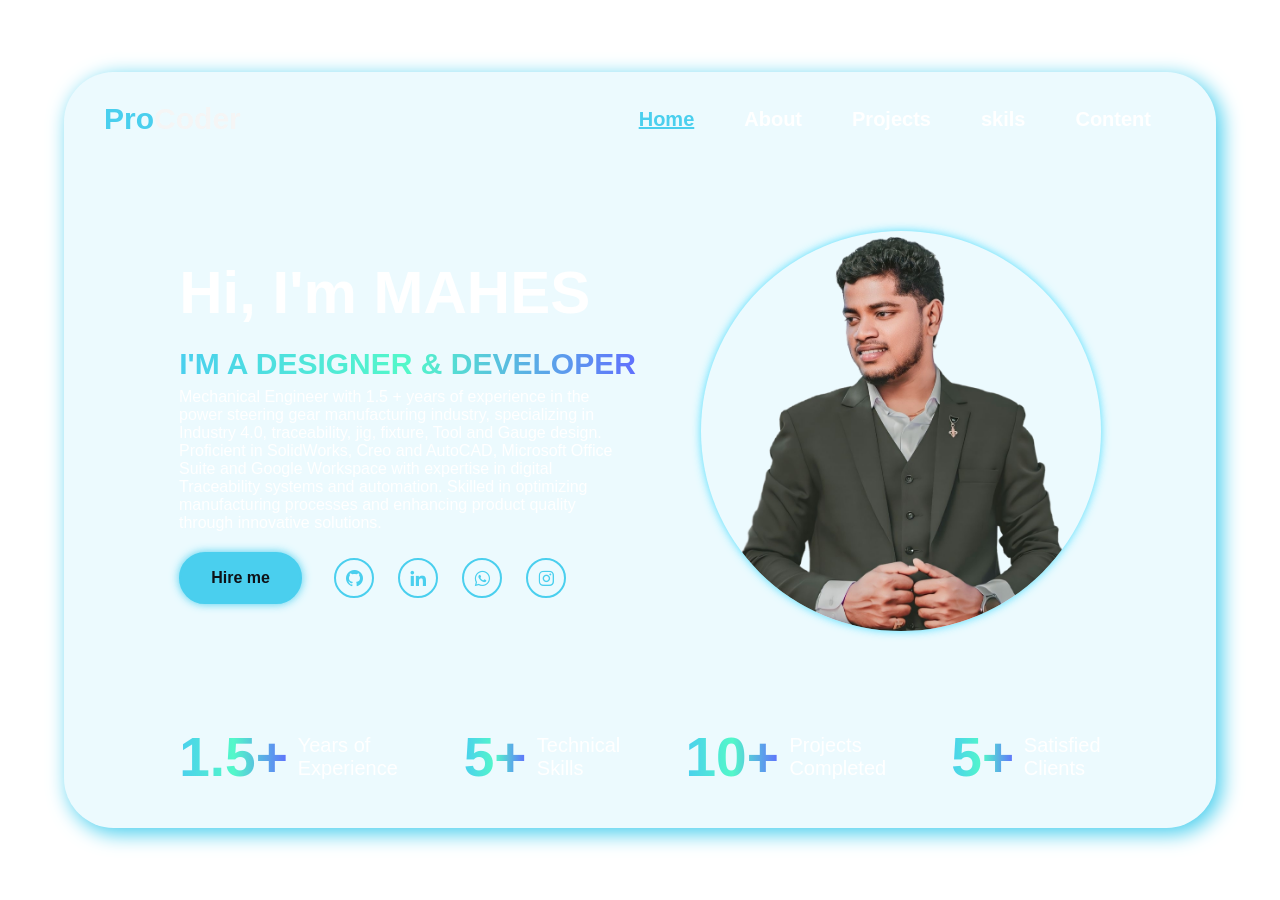
==== index.html @ faf4bfcb "First commit" ====
<!DOCTYPE html>
<html lang="en">
<head>
  <meta charset="UTF-8">
  <meta name="viewport" content="width=device-width, initial-scale=1.0">
  <title>MAHES</title>
  <link rel="stylesheet" href="https://unpkg.com/aos@next/dist/aos.css" />
  <link rel="stylesheet" href="style.css">
  <link href='https://unpkg.com/boxicons@2.1.4/css/boxicons.min.css' rel='stylesheet'>
</head>
<body>
  <video autoplay loop muted plays-inline class="back-vid">
    <source src="images/galaxy.mp4" type="video/mp4">
  </video>
  <section class="main-section">
    <nav>
      <h1 data-aos="zoom-in" data-aos-duration="1000"><span style="color: #4acfee;">Pro</span>Coder</h1>
      <ul>
        <li data-aos="fade-up" data-aos-duration="1000" data-aos-delay="100"><a class="active" href="#">Home </a></li>
        <li data-aos="fade-up" data-aos-duration="1000" data-aos-delay="200"><a href="#">About</a></li>
        <li data-aos="fade-up" data-aos-duration="1000" data-aos-delay="300"><a href="#">Projects</a></li>
        <li data-aos="fade-up" data-aos-duration="1000" data-aos-delay="400"><a href="#">skils</a></li>
        <li data-aos="fade-up" data-aos-duration="1000" data-aos-delay="500"><a href="#">Content</a></li>
      </ul>
    </nav>

    <div class="hero">
      <div class="hero-info">
        <h1 data-aos="fade-right" data-aos-duration="1000" data-aos-delay="700">Hi, I'm MAHES</h1>
        <h2 data-aos="fade-left" data-aos-duration="1000" data-aos-delay="900">I'm a  Designer & Developer</h2>
        <p data-aos="flip-down" data-aos-duration="1000" data-aos-delay="1000">Mechanical Engineer with 1.5 + years of experience in the power steering gear 
            manufacturing industry, specializing in Industry 4.0, traceability, jig, fixture, Tool and Gauge design. Proficient in SolidWorks, Creo and AutoCAD,
             Microsoft Office Suite and Google Workspace with expertise in digital Traceability systems and automation. Skilled in optimizing manufacturing 
             processes and enhancing product quality through innovative solutions.</p>
        <div class="Buttons">
          <button class="btn" data-aos="zoom-in-right" data-aos-duration="1000" data-aos-delay="1100">Hire me</button> 
          <ul class="ul-icons">
            <li><a href="" data-aos="fade-up" data-aos-duration="1000" data-aos-delay="1200"><i class='bx bxl-github'></i></a></li>
            <li><a href="https://www.linkedin.com/in/mahes-waran-b4429224b?utm_source=share&utm_campaign=share_via&utm_content=profile&utm_medium=android_app" data-aos="fade-up" data-aos-duration="1000" data-aos-delay="1300"><i class='bx bxl-linkedin'></i></a></li>
            <li><a href="" data-aos="fade-up" data-aos-duration="1000" data-aos-delay="1400" ><i class='bx bxl-whatsapp'></i></a></li>
            <li><a href="" data-aos="fade-up" data-aos-duration="1000" data-aos-delay="1500"><i class='bx bxl-instagram'></i></a></li>
          </ul>
        </div>
      </div>

      <div class="hero-img" data-aos="zoom-in-left" data-aos-duration="2500">
        <img src="images/mahes.png" alt="person-img" >
      </div>
    </div>

    <div class="info-sec">
      <div class="info-card" data-aos="fade-in" data-aos-duration="1000" data-aos-delay="1600">
        <h1>1.5+</h1>
        <p>Years of <br> Experience</p>
      </div>
      <div class="info-card" data-aos="fade-in" data-aos-duration="1000" data-aos-delay="1700">
        <h1>5+</h1>
        <p>Technical <br> Skills</p>
      </div>
      <div class="info-card" data-aos="fade-in" data-aos-duration="1000" data-aos-delay="1800">
        <h1>10+</h1>
        <p>Projects <br> Completed</p>
      </div>
      <div class="info-card" data-aos="fade-in" data-aos-duration="1000" data-aos-delay="1900">
        <h1>5+</h1>
        <p>Satisfied <br> Clients</p>
      </div>
    </div>
  </section>
  <script src="https://unpkg.com/aos@next/dist/aos.js"></script>
  <script>
    AOS.init();
  </script>
</body>
</html>
---- style.css ----
*{
    margin: 0;
    padding: 0;
    box-sizing: border-box;
    font-family: Arial, Helvetica, sans-serif;
  }
  
  body{
    position: relative;
    height: fit-content;
    width:100%;
    height: 100vh;
    overflow: hidden;
    display: flex;
    padding: 30px 0;
    justify-content: center;
    align-items: center;
  }
  
  .back-vid{
    position: absolute;
    left: 0;
    top: 0;
    z-index: -1;
  }
  
  
  
  @media (max-aspect-ratio: 16/9){
    .back-vid{
      width: auto;
      height: 100%;
    }
  }
  
  @media (min-aspect-ratio: 16/9){
    .back-vid{
      width: 100%;
      height: auto;
    }
  }
  
  
  
  .main-section{
    width: 90%;
    height: 90%;
    background-color:#4ad0ee1b;
    backdrop-filter: blur(10px);
    border-radius: 50px;
    box-shadow: 5px 5px 20px 1px #4acfee;
  }
  
  nav{
    display: flex;
    justify-content: space-between;
    align-items: center;
    padding: 30px 40px;
  }
  
  nav h1{
    color: rgb(245, 245, 245);
    font-size: 30px;
    font-weight: 900;
  }
  
  nav ul{
    list-style: none;
    display: flex;
  }
  
  nav a{
    color: white;
    text-decoration: none;
    font-size: 20px;
    font-weight: bold;
    transition: 0.2s;
    padding: 0px 25px;
  }
  
  nav a:hover ,
  .active {
    color : #4acfee;
    text-decoration: underline;
  }
  
  .hero{
    display: flex;
    align-items: center;
    height: 70%;
    padding: 0 10%;
    color: rgb(255, 255, 255);
    justify-content: space-between;
  }
  
  .hero h1{
    font-size: 60px;
  }
  
  .hero h2{
    margin-top: 20px;
    font-size: 30px;
    text-transform: uppercase;
    background:linear-gradient(to right, #4acfee, #53f8c9, #6070fd, #5bbdff, #4acfee);
    background-size: 200%;
    background-clip: text;
    -webkit-background-clip: text;
    -webkit-text-fill-color: transparent;
    animation: animate-gradient 2.5s linear infinite;
  }
  
  .hero p{
    max-width: 450px;
    margin-top: 7px;
    margin-bottom: 20px;
  }
  
  @keyframes animate-gradient {
    to {
      background-position: 200%;
    }
  }
  
  .Buttons{
    display: flex;
  }
  
  .btn{
    display: inline-block;
    padding: 15px 30px;
    background-color: #4acfee;
    border: 2px solid #4acfee;
    border-radius: 40px;
    box-shadow: 0 0 10px #4acfee;
    font-size: 16px;
    font-weight: 900;
    color: #0e1217;
    cursor: pointer;
    margin-right: 15px;
    transition: 0.3s;
    text-wrap: nowrap;
  }
  
  .btn:hover{
    background-color: transparent;
    box-shadow: none;
    color: #4acfee;
  }
  
  .ul-icons{
    display: flex;
    align-items: center;
  }
  
  .ul-icons li{
    list-style: none;
    margin-left: 10px;
  }
  
  .ul-icons a{
    display: inline-flex;
    padding: 8px;
    border: 2px solid #4acfee;
    border-radius: 50%;
    font-size: 20px;
    color: #4acfee;
    text-decoration: none;
    margin: 0 7px;
    transition: 0.3s;
  }
  
  .ul-icons a:hover{
    background: #4acfee;
    color: #0e1217;
    box-shadow: 0 0 10px #4acfee;
  }
  
  .hero-img{
    width: 400px;
    height: 400px;
    background-color: none;
    position:relative;
    border-radius: 50%;
    display: flex;
    justify-content: center;
    overflow: hidden;
    box-shadow: 0 0 10px #4eddfd;
    transition: 0.5s;
  }
  
  .hero-img:hover{
    box-shadow: 0 0 25px #4acfee;
  }
  
  .hero-img img{
    position: absolute;
    width: 85%;
    mix-blend-mode: lighten;
  }
  
  .info-sec{
    display: flex;
    width: 100%;
    gap: 20px;
    padding: 0 10%;
    flex-wrap: wrap;
    justify-content: space-between;
    
  }
  
  .info-card{
    display: flex;
    width: 100%;
    align-items: center;
    max-width: fit-content;
  }
  
  .info-sec h1{
    font-size: 55px;
    text-transform: uppercase;
    background:linear-gradient(to right, #4acfee, #53f8c9, #6070fd, #5bbdff, #4acfee);
    background-size: 200%;
    background-clip: text;
    -webkit-background-clip: text;
    -webkit-text-fill-color: transparent;
    animation: animate-gradient 2.5s linear infinite;
    margin-right: 10px;
  }
  
  .info-sec p{
    color: white;
    font-size: 20px;
  }
  
  @media (min-width: 1220px) {
    body{
      width: 100%;
      height: 100vh;
      overflow: hidden;
    }
  
    .info-sec{
      margin-top: 30px;
    }
  }
  
  
  
  @media (max-width: 980px) {
  
    body{
      height: fit-content;
      overflow: auto;
    }
  
    .main-section nav ul{
      display: none;
    }
    .Buttons{
      display: flex;
      flex-direction: column;
      gap: 20px;
    }
  
    .hero{
      display: flex;
      flex-direction: column;
    }
  
    .hero-img{
      width: 400px;
      height: 400px;
      margin: 20px 0;
    }
  
  }
  
  @media (max-width:440px) {
    .hero-img{
      width: 350px;
    }
  
    .hero h1{
      font-size: 40px;
    }
  }
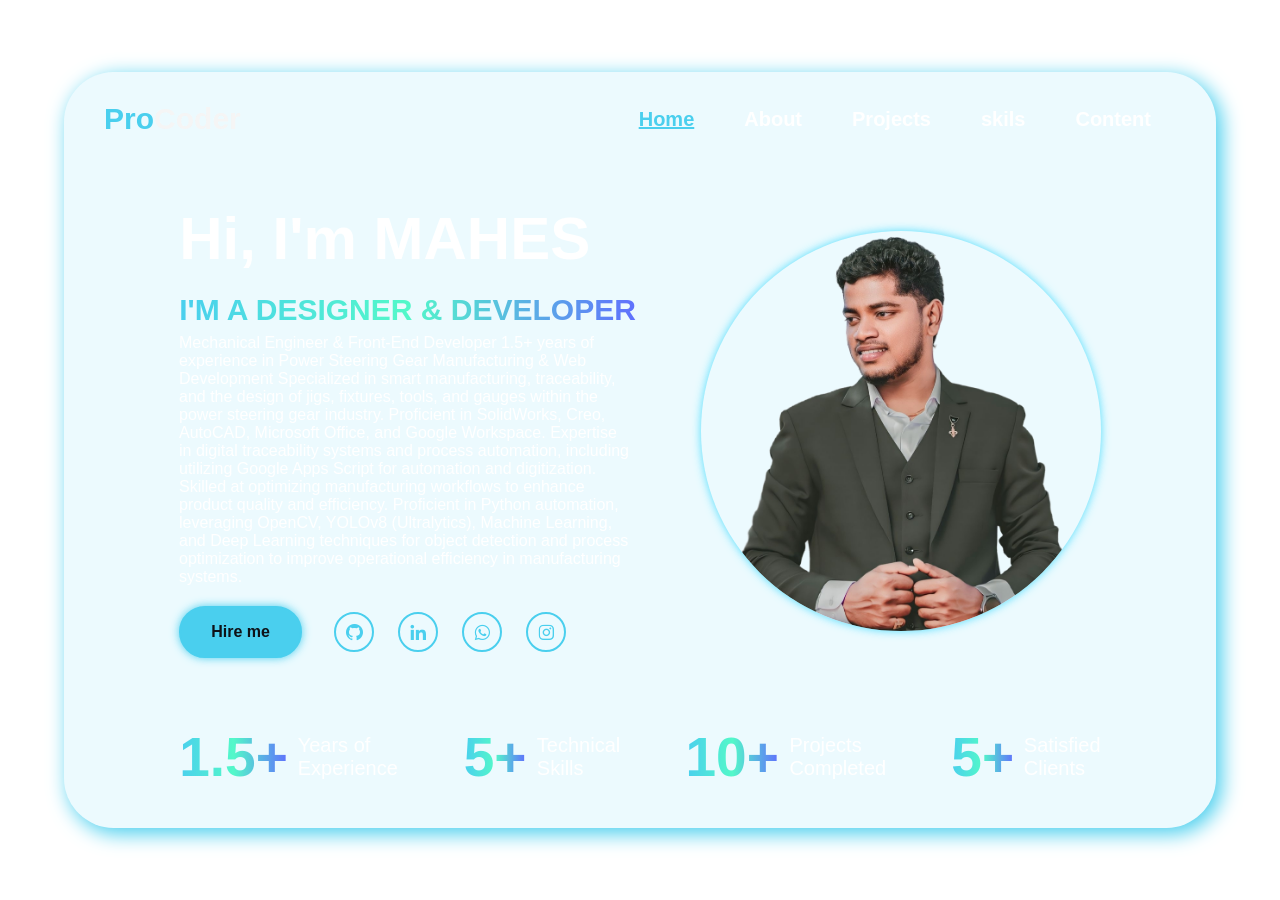
==== commit e9dc4b9a: "work description index.html work description changed" ====
--- a/index.html
+++ b/index.html
@@ -28,10 +28,12 @@
       <div class="hero-info">
         <h1 data-aos="fade-right" data-aos-duration="1000" data-aos-delay="700">Hi, I'm MAHES</h1>
         <h2 data-aos="fade-left" data-aos-duration="1000" data-aos-delay="900">I'm a  Designer & Developer</h2>
-        <p data-aos="flip-down" data-aos-duration="1000" data-aos-delay="1000">Mechanical Engineer with 1.5 + years of experience in the power steering gear 
-            manufacturing industry, specializing in Industry 4.0, traceability, jig, fixture, Tool and Gauge design. Proficient in SolidWorks, Creo and AutoCAD,
-             Microsoft Office Suite and Google Workspace with expertise in digital Traceability systems and automation. Skilled in optimizing manufacturing 
-             processes and enhancing product quality through innovative solutions.</p>
+        <p data-aos="flip-down" data-aos-duration="1000" data-aos-delay="1000">Mechanical Engineer & Front-End Developer
+1.5+ years of experience in Power Steering Gear Manufacturing & Web Development
+
+Specialized in smart manufacturing, traceability, and the design of jigs, fixtures, tools, and gauges within the power steering gear industry. Proficient in SolidWorks, Creo, AutoCAD, Microsoft Office, and Google Workspace. Expertise in digital traceability systems and process automation, including utilizing Google Apps Script for automation and digitization. Skilled at optimizing manufacturing workflows to enhance product quality and efficiency.
+
+Proficient in Python automation, leveraging OpenCV, YOLOv8 (Ultralytics), Machine Learning, and Deep Learning techniques for object detection and process optimization to improve operational efficiency in manufacturing systems.</p>
         <div class="Buttons">
           <button class="btn" data-aos="zoom-in-right" data-aos-duration="1000" data-aos-delay="1100">Hire me</button> 
           <ul class="ul-icons">
@@ -72,4 +74,4 @@
     AOS.init();
   </script>
 </body>
-</html>+</html>
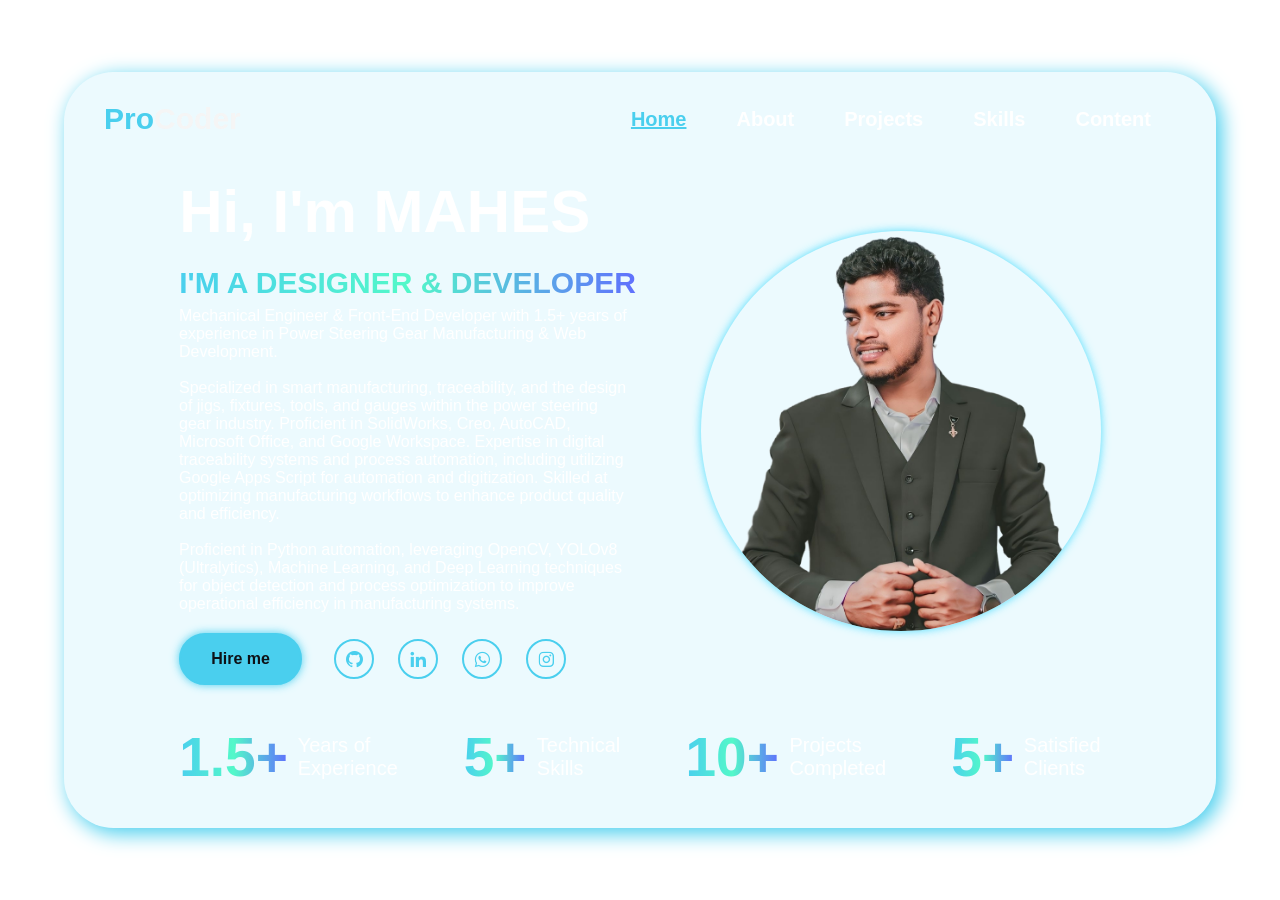
==== commit dd9cfd58: "description changed index.html description changed" ====
--- a/index.html
+++ b/index.html
@@ -19,7 +19,7 @@
         <li data-aos="fade-up" data-aos-duration="1000" data-aos-delay="100"><a class="active" href="#">Home </a></li>
         <li data-aos="fade-up" data-aos-duration="1000" data-aos-delay="200"><a href="#">About</a></li>
         <li data-aos="fade-up" data-aos-duration="1000" data-aos-delay="300"><a href="#">Projects</a></li>
-        <li data-aos="fade-up" data-aos-duration="1000" data-aos-delay="400"><a href="#">skils</a></li>
+        <li data-aos="fade-up" data-aos-duration="1000" data-aos-delay="400"><a href="#">Skills</a></li>
         <li data-aos="fade-up" data-aos-duration="1000" data-aos-delay="500"><a href="#">Content</a></li>
       </ul>
     </nav>
@@ -27,26 +27,27 @@
     <div class="hero">
       <div class="hero-info">
         <h1 data-aos="fade-right" data-aos-duration="1000" data-aos-delay="700">Hi, I'm MAHES</h1>
-        <h2 data-aos="fade-left" data-aos-duration="1000" data-aos-delay="900">I'm a  Designer & Developer</h2>
-        <p data-aos="flip-down" data-aos-duration="1000" data-aos-delay="1000">Mechanical Engineer & Front-End Developer
-1.5+ years of experience in Power Steering Gear Manufacturing & Web Development
-
-Specialized in smart manufacturing, traceability, and the design of jigs, fixtures, tools, and gauges within the power steering gear industry. Proficient in SolidWorks, Creo, AutoCAD, Microsoft Office, and Google Workspace. Expertise in digital traceability systems and process automation, including utilizing Google Apps Script for automation and digitization. Skilled at optimizing manufacturing workflows to enhance product quality and efficiency.
-
-Proficient in Python automation, leveraging OpenCV, YOLOv8 (Ultralytics), Machine Learning, and Deep Learning techniques for object detection and process optimization to improve operational efficiency in manufacturing systems.</p>
+        <h2 data-aos="fade-left" data-aos-duration="1000" data-aos-delay="900">I'm a Designer & Developer</h2>
+        <p data-aos="flip-down" data-aos-duration="1000" data-aos-delay="1000">
+          Mechanical Engineer & Front-End Developer with 1.5+ years of experience in Power Steering Gear Manufacturing & Web Development.
+          <br><br>
+          Specialized in smart manufacturing, traceability, and the design of jigs, fixtures, tools, and gauges within the power steering gear industry. Proficient in SolidWorks, Creo, AutoCAD, Microsoft Office, and Google Workspace. Expertise in digital traceability systems and process automation, including utilizing Google Apps Script for automation and digitization. Skilled at optimizing manufacturing workflows to enhance product quality and efficiency.
+          <br><br>
+          Proficient in Python automation, leveraging OpenCV, YOLOv8 (Ultralytics), Machine Learning, and Deep Learning techniques for object detection and process optimization to improve operational efficiency in manufacturing systems.
+        </p>
         <div class="Buttons">
           <button class="btn" data-aos="zoom-in-right" data-aos-duration="1000" data-aos-delay="1100">Hire me</button> 
           <ul class="ul-icons">
             <li><a href="" data-aos="fade-up" data-aos-duration="1000" data-aos-delay="1200"><i class='bx bxl-github'></i></a></li>
             <li><a href="https://www.linkedin.com/in/mahes-waran-b4429224b?utm_source=share&utm_campaign=share_via&utm_content=profile&utm_medium=android_app" data-aos="fade-up" data-aos-duration="1000" data-aos-delay="1300"><i class='bx bxl-linkedin'></i></a></li>
-            <li><a href="" data-aos="fade-up" data-aos-duration="1000" data-aos-delay="1400" ><i class='bx bxl-whatsapp'></i></a></li>
+            <li><a href="" data-aos="fade-up" data-aos-duration="1000" data-aos-delay="1400"><i class='bx bxl-whatsapp'></i></a></li>
             <li><a href="" data-aos="fade-up" data-aos-duration="1000" data-aos-delay="1500"><i class='bx bxl-instagram'></i></a></li>
           </ul>
         </div>
       </div>
 
       <div class="hero-img" data-aos="zoom-in-left" data-aos-duration="2500">
-        <img src="images/mahes.png" alt="person-img" >
+        <img src="images/mahes.png" alt="person-img">
       </div>
     </div>
 
@@ -69,9 +70,13 @@
       </div>
     </div>
   </section>
+
   <script src="https://unpkg.com/aos@next/dist/aos.js"></script>
   <script>
     AOS.init();
   </script>
 </body>
 </html>
+
+</body>
+</html>
